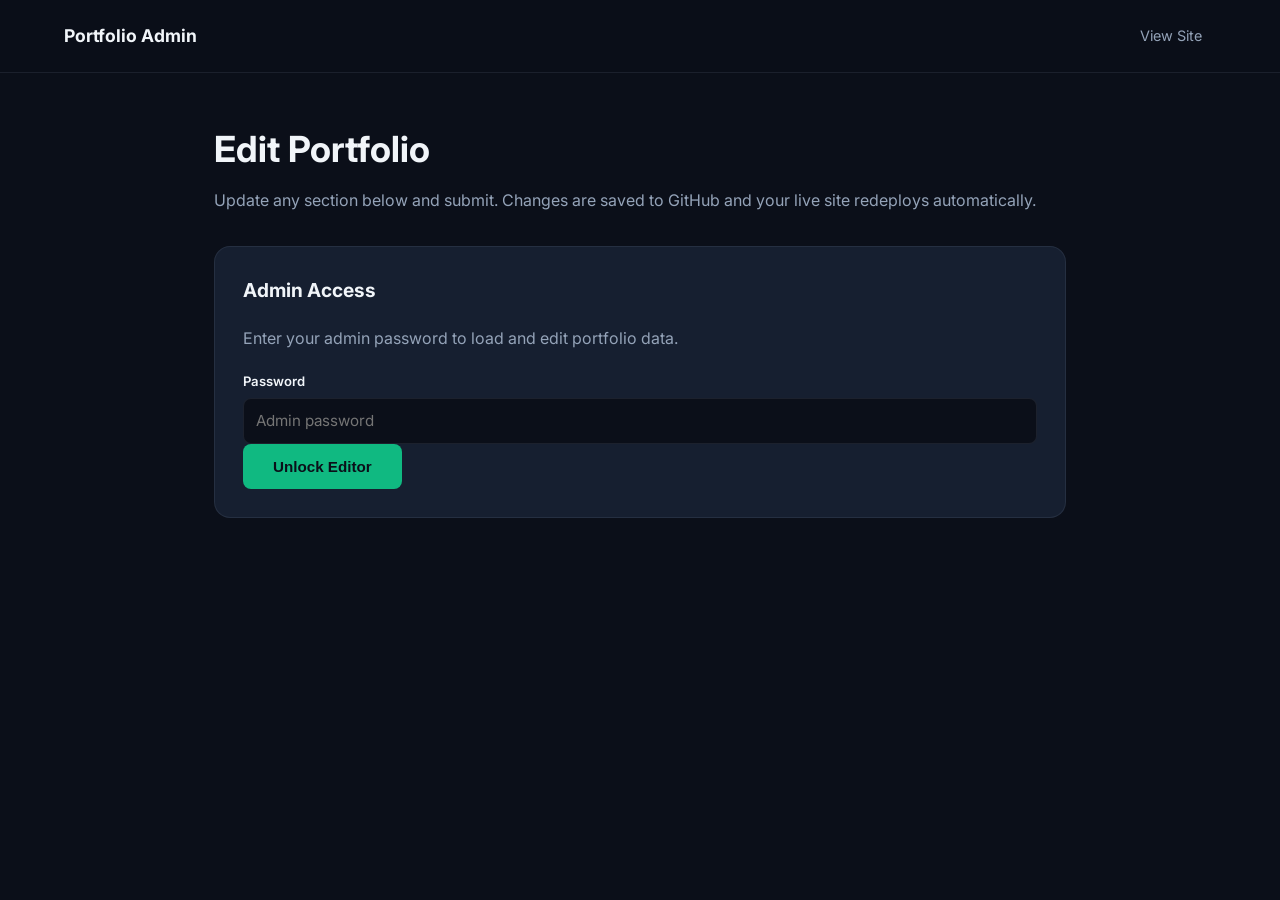
==== admin.html @ 8aeb8973 "edit option added" ====
<!DOCTYPE html>
<html lang="en">
<head>
  <meta charset="UTF-8">
  <meta name="viewport" content="width=device-width, initial-scale=1.0">
  <meta name="robots" content="noindex, nofollow">
  <title>Portfolio Admin | Sadiqul Islam</title>
  <link rel="preconnect" href="https://fonts.googleapis.com">
  <link rel="preconnect" href="https://fonts.gstatic.com" crossorigin>
  <link href="https://fonts.googleapis.com/css2?family=Inter:wght@400;600;700&display=swap" rel="stylesheet">
  <link rel="stylesheet" href="style.css">
  <link rel="stylesheet" href="admin.css">
</head>
<body class="admin-body">

  <header id="site-header">
    <nav class="nav-inner">
      <a href="/" class="nav-brand">Portfolio Admin</a>
      <div class="nav-links">
        <a href="/" class="nav-link">View Site</a>
      </div>
    </nav>
  </header>

  <main class="admin-main">
    <div class="section-inner admin-container">

      <div class="admin-header">
        <h1>Edit Portfolio</h1>
        <p class="admin-lead">Update any section below and submit. Changes are saved to GitHub and your live site redeploys automatically.</p>
      </div>

      <div id="auth-gate" class="admin-card hidden">
        <h2>Admin Access</h2>
        <p>Enter your admin password to load and edit portfolio data.</p>
        <label class="field">
          <span>Password</span>
          <input type="password" id="auth-password" autocomplete="current-password" placeholder="Admin password">
        </label>
        <button type="button" id="auth-unlock" class="btn btn-primary">Unlock Editor</button>
        <p id="auth-error" class="form-error hidden"></p>
      </div>

      <form id="admin-form" class="hidden">
        <label class="field">
          <span>Admin password</span>
          <input type="password" id="submit-password" autocomplete="current-password" required placeholder="Required to save changes">
        </label>

        <section class="admin-card">
          <h2>Profile</h2>
          <div class="field-grid">
            <label class="field">
              <span>Full name</span>
              <input type="text" id="profile-name" required>
            </label>
            <label class="field">
              <span>Job title</span>
              <input type="text" id="profile-title" required>
            </label>
            <label class="field field-full">
              <span>Tagline</span>
              <input type="text" id="profile-tagline" required>
            </label>
            <label class="field field-full">
              <span>Bio</span>
              <textarea id="profile-bio" rows="5" required></textarea>
            </label>
            <label class="field">
              <span>Avatar filename</span>
              <input type="text" id="profile-avatar" required placeholder="profile.jpg">
            </label>
            <label class="field">
              <span>Email</span>
              <input type="email" id="profile-email" required>
            </label>
            <label class="field field-full">
              <span>LinkedIn URL</span>
              <input type="url" id="profile-linkedin" placeholder="https://www.linkedin.com/in/...">
            </label>
          </div>
        </section>

        <section class="admin-card">
          <div class="section-toolbar">
            <h2>Stats</h2>
            <button type="button" id="add-stat" class="btn btn-outline btn-sm">+ Add stat</button>
          </div>
          <div id="stats-list" class="repeat-list"></div>
        </section>

        <section class="admin-card">
          <h2>Skills</h2>
          <label class="field">
            <span>One skill per line</span>
            <textarea id="skills-input" rows="10" required placeholder="SaaS Sales&#10;ERP Solutions"></textarea>
          </label>
        </section>

        <section class="admin-card">
          <div class="section-toolbar">
            <h2>Campaigns</h2>
            <button type="button" id="add-campaign" class="btn btn-outline btn-sm">+ Add campaign</button>
          </div>
          <div id="campaigns-list" class="repeat-list"></div>
        </section>

        <div class="admin-actions">
          <button type="submit" id="submit-btn" class="btn btn-primary btn-lg">Save &amp; Publish</button>
          <p id="form-status" class="form-status" role="status" aria-live="polite"></p>
        </div>
      </form>

    </div>
  </main>

  <script src="admin.js" defer></script>
</body>
</html>
---- style.css ----
/* Premium Dark Mode — Sadiqul Islam Executive Portfolio */

:root {
  --bg-primary: #0B0F19;
  --bg-card: #161F30;
  --bg-card-hover: #1C2840;
  --accent: #10B981;
  --accent-hover: #059669;
  --accent-glow: rgba(16, 185, 129, 0.25);
  --text-primary: #F1F5F9;
  --text-muted: #94A3B8;
  --border-subtle: rgba(148, 163, 184, 0.12);
  --border-accent: rgba(16, 185, 129, 0.3);
  --radius-sm: 8px;
  --radius-md: 12px;
  --radius-lg: 16px;
  --shadow-card: 0 4px 24px rgba(0, 0, 0, 0.35);
  --shadow-elevated: 0 8px 40px rgba(0, 0, 0, 0.45);
  --max-width: 1200px;
  --header-height: 72px;
}

*,
*::before,
*::after {
  box-sizing: border-box;
  margin: 0;
  padding: 0;
}

html {
  scroll-behavior: smooth;
}

body {
  font-family: 'Inter', system-ui, -apple-system, sans-serif;
  background-color: var(--bg-primary);
  color: var(--text-muted);
  line-height: 1.6;
  font-size: 16px;
  -webkit-font-smoothing: antialiased;
}

a {
  color: inherit;
  text-decoration: none;
}

img {
  display: block;
  max-width: 100%;
}

.section-inner {
  max-width: var(--max-width);
  margin: 0 auto;
  padding: 0 24px;
}

.section-title {
  font-size: clamp(1.75rem, 4vw, 2.25rem);
  font-weight: 700;
  color: var(--text-primary);
  margin-bottom: 8px;
}

.section-subtitle {
  font-size: 1.05rem;
  color: var(--text-muted);
  margin-bottom: 40px;
}

/* Header */
#site-header {
  position: sticky;
  top: 0;
  z-index: 100;
  background: rgba(11, 15, 25, 0.85);
  backdrop-filter: blur(12px);
  -webkit-backdrop-filter: blur(12px);
  border-bottom: 1px solid var(--border-subtle);
}

.nav-inner {
  max-width: var(--max-width);
  margin: 0 auto;
  padding: 0 24px;
  height: var(--header-height);
  display: flex;
  align-items: center;
  justify-content: space-between;
  gap: 16px;
}

.nav-brand {
  font-weight: 700;
  font-size: 1.1rem;
  color: var(--text-primary);
  white-space: nowrap;
}

.nav-links {
  display: flex;
  align-items: center;
  gap: 8px;
  flex-wrap: wrap;
  justify-content: flex-end;
}

.nav-link {
  padding: 8px 14px;
  font-size: 0.9rem;
  color: var(--text-muted);
  border-radius: var(--radius-sm);
  transition: color 0.2s, background 0.2s;
}

.nav-link:hover {
  color: var(--text-primary);
  background: rgba(255, 255, 255, 0.05);
}

.nav-cta {
  padding: 8px 18px;
  font-size: 0.9rem;
  font-weight: 600;
  color: var(--bg-primary);
  background: var(--accent);
  border-radius: var(--radius-sm);
  transition: background 0.2s, box-shadow 0.2s;
}

.nav-cta:hover {
  background: var(--accent-hover);
  box-shadow: 0 0 20px var(--accent-glow);
}

/* Hero */
#hero {
  padding: 64px 0 80px;
}

.hero-inner {
  max-width: var(--max-width);
  margin: 0 auto;
  padding: 0 24px;
  display: grid;
  grid-template-columns: 1fr 1fr;
  gap: 56px;
  align-items: center;
}

.hero-eyebrow {
  font-size: 0.85rem;
  font-weight: 600;
  text-transform: uppercase;
  letter-spacing: 0.08em;
  color: var(--accent);
  margin-bottom: 12px;
}

#profile-name {
  font-size: clamp(2.5rem, 5vw, 3.5rem);
  font-weight: 700;
  color: var(--text-primary);
  line-height: 1.1;
  margin-bottom: 8px;
}

#profile-title {
  font-size: clamp(1.1rem, 2.5vw, 1.4rem);
  font-weight: 600;
  color: var(--accent);
  margin-bottom: 20px;
}

.hero-tagline {
  font-size: 1.15rem;
  font-weight: 600;
  color: var(--text-primary);
  margin-bottom: 20px;
  line-height: 1.5;
}

.hero-bio {
  font-size: 1rem;
  color: var(--text-muted);
  margin-bottom: 32px;
  max-width: 540px;
}

.hero-actions {
  display: flex;
  flex-wrap: wrap;
  gap: 12px;
}

.btn {
  display: inline-flex;
  align-items: center;
  justify-content: center;
  padding: 12px 28px;
  font-size: 0.95rem;
  font-weight: 600;
  border-radius: var(--radius-sm);
  border: 2px solid transparent;
  cursor: pointer;
  transition: background 0.2s, border-color 0.2s, box-shadow 0.2s, transform 0.15s;
}

.btn-primary {
  background: var(--accent);
  color: var(--bg-primary);
}

.btn-primary:hover {
  background: var(--accent-hover);
  box-shadow: 0 0 24px var(--accent-glow);
  transform: translateY(-1px);
}

.btn-outline {
  background: transparent;
  color: var(--accent);
  border-color: var(--border-accent);
}

.btn-outline:hover {
  background: rgba(16, 185, 129, 0.08);
  border-color: var(--accent);
}

.btn-lg {
  padding: 16px 36px;
  font-size: 1.05rem;
}

.hidden {
  display: none !important;
}

/* Avatar */
#avatar-frame {
  position: relative;
  aspect-ratio: 4 / 5;
  border-radius: var(--radius-lg);
  overflow: hidden;
  border: 1px solid var(--border-accent);
  box-shadow: var(--shadow-elevated);
  background: var(--bg-card);
}

#avatar-frame::after {
  content: '';
  position: absolute;
  inset: 0;
  background: linear-gradient(
    180deg,
    transparent 60%,
    rgba(11, 15, 25, 0.4) 100%
  );
  pointer-events: none;
}

#profile-avatar {
  width: 100%;
  height: 100%;
  object-fit: cover;
  object-position: center top;
}

/* Stats Ribbon */
#stats-ribbon {
  background: var(--bg-card);
  border-top: 1px solid var(--border-subtle);
  border-bottom: 1px solid var(--border-subtle);
  padding: 40px 0;
}

.stats-grid {
  display: flex;
  flex-wrap: wrap;
  gap: 16px;
  justify-content: center;
}

.stat-block {
  flex: 1 1 160px;
  max-width: 220px;
  min-width: 140px;
  text-align: center;
  padding: 20px 16px;
  background: var(--bg-primary);
  border-radius: var(--radius-md);
  border: 1px solid var(--border-subtle);
  transition: border-color 0.2s, transform 0.2s;
}

.stat-block:hover {
  border-color: var(--border-accent);
  transform: translateY(-2px);
}

.stat-value {
  display: block;
  font-size: clamp(1.4rem, 3vw, 1.75rem);
  font-weight: 700;
  color: var(--accent);
  margin-bottom: 6px;
  line-height: 1.2;
}

.stat-label {
  display: block;
  font-size: 0.82rem;
  color: var(--text-muted);
  line-height: 1.4;
}

/* Campaigns */
#campaigns {
  padding: 80px 0;
}

.campaigns-grid {
  display: grid;
  grid-template-columns: repeat(auto-fit, minmax(320px, 1fr));
  gap: 24px;
}

.campaign-card {
  background: var(--bg-card);
  border: 1px solid var(--border-subtle);
  border-radius: var(--radius-lg);
  padding: 28px;
  display: flex;
  flex-direction: column;
  gap: 16px;
  transition: border-color 0.2s, box-shadow 0.2s, transform 0.2s;
}

.campaign-card:hover {
  border-color: var(--border-accent);
  box-shadow: var(--shadow-card);
  transform: translateY(-3px);
}

.campaign-type {
  display: inline-block;
  align-self: flex-start;
  font-size: 0.75rem;
  font-weight: 600;
  text-transform: uppercase;
  letter-spacing: 0.06em;
  color: var(--accent);
  background: rgba(16, 185, 129, 0.1);
  padding: 4px 12px;
  border-radius: 999px;
}

.campaign-title {
  font-size: 1.15rem;
  font-weight: 700;
  color: var(--text-primary);
  line-height: 1.35;
}

.campaign-metric {
  font-size: 0.95rem;
  font-weight: 600;
  color: var(--accent);
  padding: 10px 14px;
  background: rgba(16, 185, 129, 0.08);
  border-radius: var(--radius-sm);
  border-left: 3px solid var(--accent);
}

.campaign-detail {
  font-size: 0.9rem;
  color: var(--text-muted);
  line-height: 1.65;
}

.campaign-detail strong {
  display: block;
  font-size: 0.78rem;
  font-weight: 600;
  text-transform: uppercase;
  letter-spacing: 0.05em;
  color: var(--text-primary);
  margin-bottom: 4px;
}

/* Skills */
#skills {
  padding: 80px 0;
  background: var(--bg-card);
  border-top: 1px solid var(--border-subtle);
}

.skills-grid {
  display: flex;
  flex-wrap: wrap;
  gap: 10px;
}

.skill-pill {
  display: inline-block;
  padding: 8px 18px;
  font-size: 0.875rem;
  font-weight: 500;
  color: var(--text-primary);
  background: var(--bg-primary);
  border: 1px solid var(--border-subtle);
  border-radius: 999px;
  transition: border-color 0.2s, background 0.2s;
}

.skill-pill:hover {
  border-color: var(--border-accent);
  background: rgba(16, 185, 129, 0.06);
}

/* Footer CTA */
#contact-cta {
  padding: 80px 0;
  text-align: center;
  background: linear-gradient(
    180deg,
    var(--bg-primary) 0%,
    #0D1525 100%
  );
  border-top: 1px solid var(--border-subtle);
}

.contact-inner {
  max-width: 640px;
}

.contact-title {
  font-size: clamp(2rem, 5vw, 2.75rem);
  font-weight: 700;
  color: var(--text-primary);
  margin-bottom: 16px;
}

.contact-subtitle {
  font-size: 1.05rem;
  color: var(--text-muted);
  margin-bottom: 32px;
  line-height: 1.7;
}

.footer-admin-link {
  margin-top: 24px;
  font-size: 0.85rem;
}

.footer-admin-link a {
  color: var(--text-muted);
  transition: color 0.2s;
}

.footer-admin-link a:hover {
  color: var(--accent);
}

/* Error state */
.error-message {
  color: #F87171;
  font-size: 0.95rem;
  padding: 16px;
  background: rgba(248, 113, 113, 0.08);
  border-radius: var(--radius-sm);
  border: 1px solid rgba(248, 113, 113, 0.2);
}

/* Responsive */
@media (max-width: 768px) {
  .hero-inner {
    grid-template-columns: 1fr;
    gap: 40px;
  }

  #hero-image {
    order: -1;
    max-width: 320px;
    margin: 0 auto;
    width: 100%;
  }

  #hero {
    padding: 40px 0 56px;
  }

  .nav-links {
    gap: 4px;
  }

  .nav-link {
    display: none;
  }

  .stats-grid {
    overflow-x: auto;
    flex-wrap: nowrap;
    justify-content: flex-start;
    padding-bottom: 8px;
    -webkit-overflow-scrolling: touch;
  }

  .stat-block {
    flex: 0 0 auto;
    min-width: 150px;
  }

  #campaigns,
  #skills,
  #contact-cta {
    padding: 56px 0;
  }
}

@media (max-width: 480px) {
  .nav-brand {
    font-size: 0.95rem;
  }

  .nav-cta {
    padding: 8px 14px;
    font-size: 0.85rem;
  }

  .hero-actions {
    flex-direction: column;
  }

  .btn {
    width: 100%;
  }
}
---- admin.css ----
.admin-body {
  min-height: 100vh;
}

.admin-main {
  padding: 48px 0 80px;
}

.admin-container {
  max-width: 900px;
}

.admin-header {
  margin-bottom: 32px;
}

.admin-header h1 {
  font-size: clamp(1.75rem, 4vw, 2.25rem);
  font-weight: 700;
  color: var(--text-primary);
  margin-bottom: 8px;
}

.admin-lead {
  color: var(--text-muted);
  line-height: 1.7;
}

.admin-card {
  background: var(--bg-card);
  border: 1px solid var(--border-subtle);
  border-radius: var(--radius-lg);
  padding: 28px;
  margin-bottom: 24px;
}

.admin-card h2 {
  font-size: 1.2rem;
  font-weight: 700;
  color: var(--text-primary);
  margin-bottom: 20px;
}

.admin-card > p {
  color: var(--text-muted);
  margin-bottom: 20px;
}

.section-toolbar {
  display: flex;
  align-items: center;
  justify-content: space-between;
  gap: 16px;
  margin-bottom: 20px;
}

.section-toolbar h2 {
  margin-bottom: 0;
}

.field-grid {
  display: grid;
  grid-template-columns: repeat(2, minmax(0, 1fr));
  gap: 16px;
}

.field-full {
  grid-column: 1 / -1;
}

.field {
  display: flex;
  flex-direction: column;
  gap: 6px;
}

.field span {
  font-size: 0.82rem;
  font-weight: 600;
  color: var(--text-primary);
}

.field input,
.field textarea {
  width: 100%;
  padding: 10px 12px;
  font: inherit;
  font-size: 0.95rem;
  color: var(--text-primary);
  background: var(--bg-primary);
  border: 1px solid var(--border-subtle);
  border-radius: var(--radius-sm);
  transition: border-color 0.2s, box-shadow 0.2s;
}

.field input:focus,
.field textarea:focus {
  outline: none;
  border-color: var(--accent);
  box-shadow: 0 0 0 3px var(--accent-glow);
}

.field textarea {
  resize: vertical;
  min-height: 80px;
}

.repeat-list {
  display: flex;
  flex-direction: column;
  gap: 16px;
}

.repeat-item {
  padding: 20px;
  background: var(--bg-primary);
  border: 1px solid var(--border-subtle);
  border-radius: var(--radius-md);
}

.stat-row {
  display: grid;
  grid-template-columns: 1fr 1fr auto;
  gap: 16px;
  align-items: end;
}

.repeat-item-header {
  display: flex;
  align-items: center;
  justify-content: space-between;
  gap: 12px;
  margin-bottom: 16px;
}

.repeat-item-header h3 {
  font-size: 0.95rem;
  font-weight: 600;
  color: var(--text-primary);
}

.btn-sm {
  padding: 8px 14px;
  font-size: 0.85rem;
}

.btn-ghost {
  background: transparent;
  color: var(--text-muted);
  border: 1px solid var(--border-subtle);
}

.btn-ghost:hover {
  color: #F87171;
  border-color: rgba(248, 113, 113, 0.35);
  background: rgba(248, 113, 113, 0.08);
}

.admin-actions {
  display: flex;
  flex-direction: column;
  gap: 12px;
  align-items: flex-start;
}

.form-status {
  font-size: 0.95rem;
  line-height: 1.6;
}

.form-status-info {
  color: var(--text-muted);
}

.form-status-success {
  color: var(--accent);
}

.form-status-error,
.form-error {
  color: #F87171;
}

.form-status a {
  color: var(--accent);
  text-decoration: underline;
}

#submit-btn:disabled {
  opacity: 0.65;
  cursor: not-allowed;
}

@media (max-width: 768px) {
  .field-grid,
  .stat-row {
    grid-template-columns: 1fr;
  }

  .stat-row .remove-btn {
    width: 100%;
  }

  .section-toolbar {
    flex-direction: column;
    align-items: stretch;
  }
}
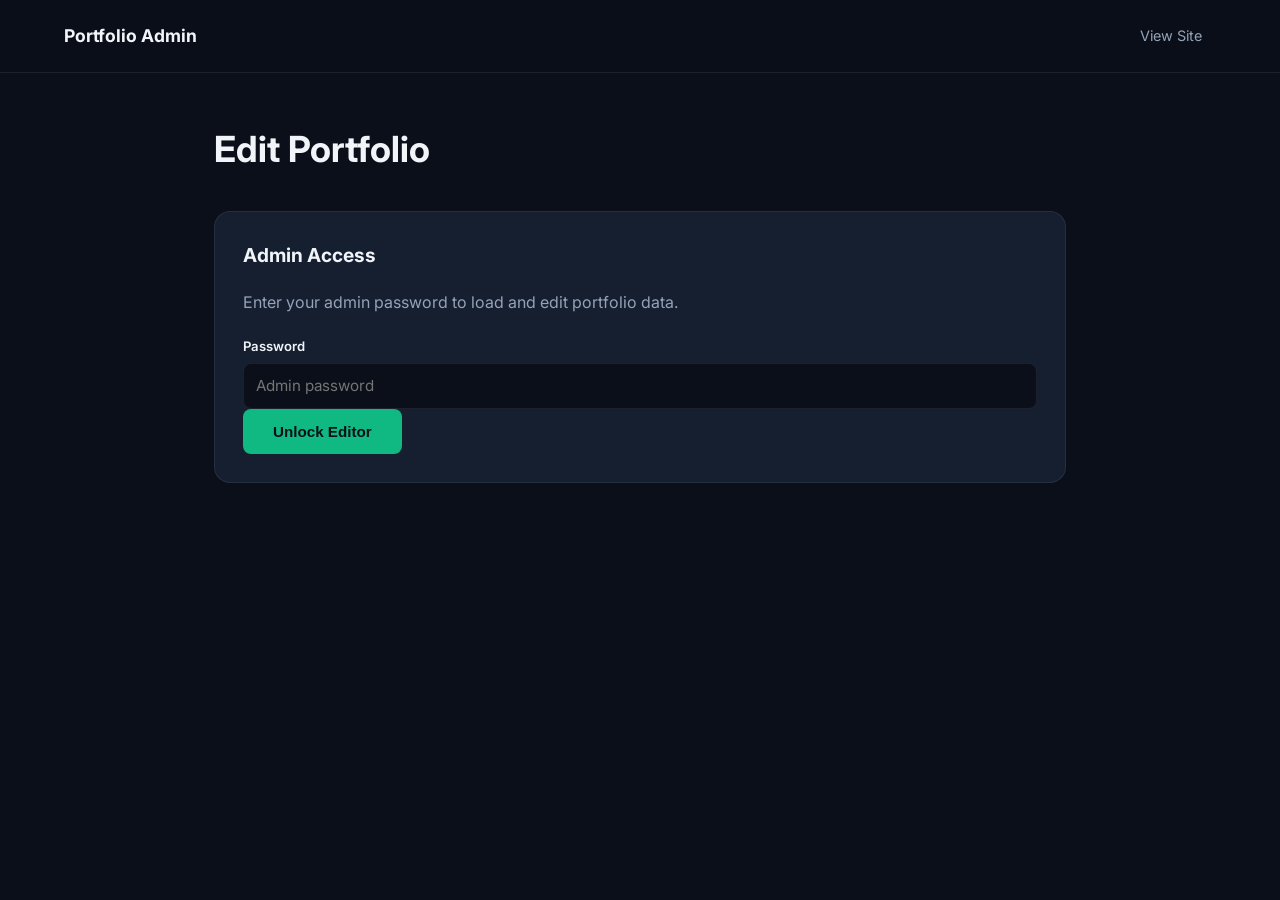
==== commit 211e7bdf: "text changed" ====
--- a/admin.html
+++ b/admin.html
@@ -27,7 +27,6 @@
 
       <div class="admin-header">
         <h1>Edit Portfolio</h1>
-        <p class="admin-lead">Update any section below and submit. Changes are saved to GitHub and your live site redeploys automatically.</p>
       </div>
 
       <div id="auth-gate" class="admin-card hidden">
@@ -74,6 +73,10 @@
               <span>Email</span>
               <input type="email" id="profile-email" required>
             </label>
+            <label class="field">
+              <span>Mobile number</span>
+              <input type="tel" id="profile-phone" placeholder="01920820520">
+            </label>
             <label class="field field-full">
               <span>LinkedIn URL</span>
               <input type="url" id="profile-linkedin" placeholder="https://www.linkedin.com/in/...">
--- a/style.css
+++ b/style.css
@@ -451,6 +451,13 @@
   line-height: 1.7;
 }
 
+.contact-actions {
+  display: flex;
+  flex-wrap: wrap;
+  gap: 12px;
+  justify-content: center;
+}
+
 .footer-admin-link {
   margin-top: 24px;
   font-size: 0.85rem;
